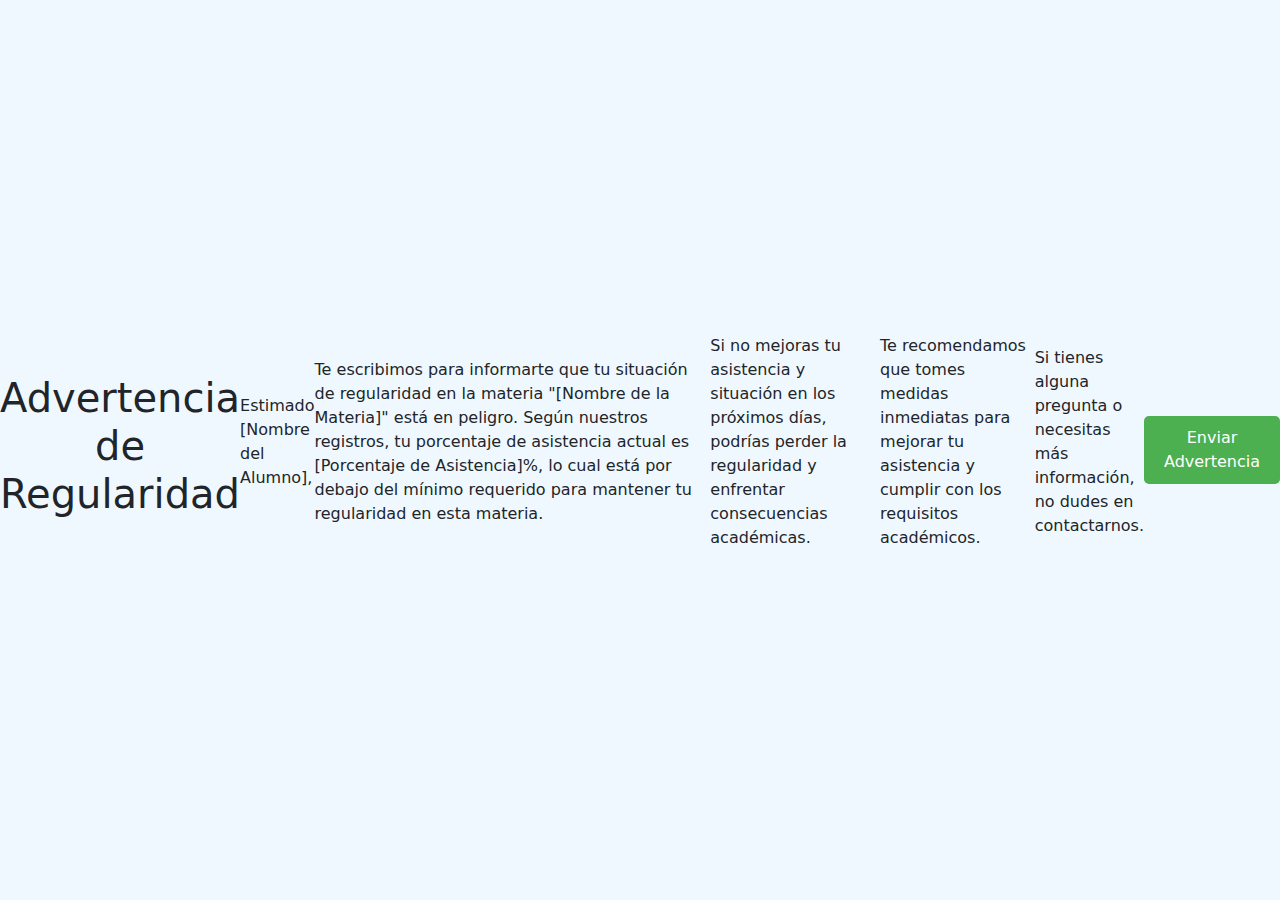
==== pages/advertenciaRegularidad.html @ 2aa4502c "Creando Archivos" ====
<!DOCTYPE html>
<html>
<head>
  <title>Advertencia de Regularidad</title>
  <link rel="stylesheet" type="text/css" href="/bootstrap-5.3.0-dist/css/bootstrap.css">
  <link rel="stylesheet" type="text/css" href="/style/style.css"> 
</head>
<body>
  <h1>Advertencia de Regularidad</h1>
  <p>Estimado [Nombre del Alumno],</p>
  <p>Te escribimos para informarte que tu situación de regularidad en la materia "[Nombre de la Materia]" está en peligro. Según nuestros registros, tu porcentaje de asistencia actual es [Porcentaje de Asistencia]%, lo cual está por debajo del mínimo requerido para mantener tu regularidad en esta materia.</p>
  <p>Si no mejoras tu asistencia y situación en los próximos días, podrías perder la regularidad y enfrentar consecuencias académicas.</p>
  <p>Te recomendamos que tomes medidas inmediatas para mejorar tu asistencia y cumplir con los requisitos académicos.</p>
  <p>Si tienes alguna pregunta o necesitas más información, no dudes en contactarnos.</p>
  <button onclick="enviarAdvertencia()">Enviar Advertencia</button>
  <script>
    function enviarAdvertencia() {
      // Aquí puedes agregar el código para enviar la advertencia al alumno, por ejemplo, a través de un formulario de contacto o una notificación.
      // También puedes redirigir al alumno a otra página con más información.
      alert("Advertencia enviada al alumno.");
      window.location.href = "otra_pagina.html"; // Reemplaza "otra_pagina.html" con la URL deseada.
    }
  </script>
</body>
</html>
---- style/style.css ----
/* Estilo general para centrar contenido */
body {
    display: flex;
    justify-content: center;
    align-items: center;
    height: 100vh;
    margin: 0;
    background-color: #f0f8ff; /* Color agua marina */
  }
  
  /* Estilo para campos de información */
  input[type="text"], input[type="password"], input[type="checkbox"], select {
    width: 100%;
    padding: 10px;
    margin: 5px 0;
    border: 1px solid #5ad1ef; 
    background-color: #5ad1ef; 
    border-radius: 5px;
  }
  
  /* Estilo para botones */
  button {
    padding: 10px 20px;
    background-color: #4caf50; /* Color verde */
    color: white;
    border: none;
    border-radius: 5px;
    cursor: pointer;
  }
  
  /* Estilo para listas y elementos de lista */
  ul {
    list-style: none;
    padding: 0;
  }
  
  /* Estilo para los elementos de la lista (por ejemplo, alumnos) */
  li {
    margin: 5px 0;
  }
  
  /* Estilo para los títulos de pantalla */
  h1 {
    text-align: center;
  }
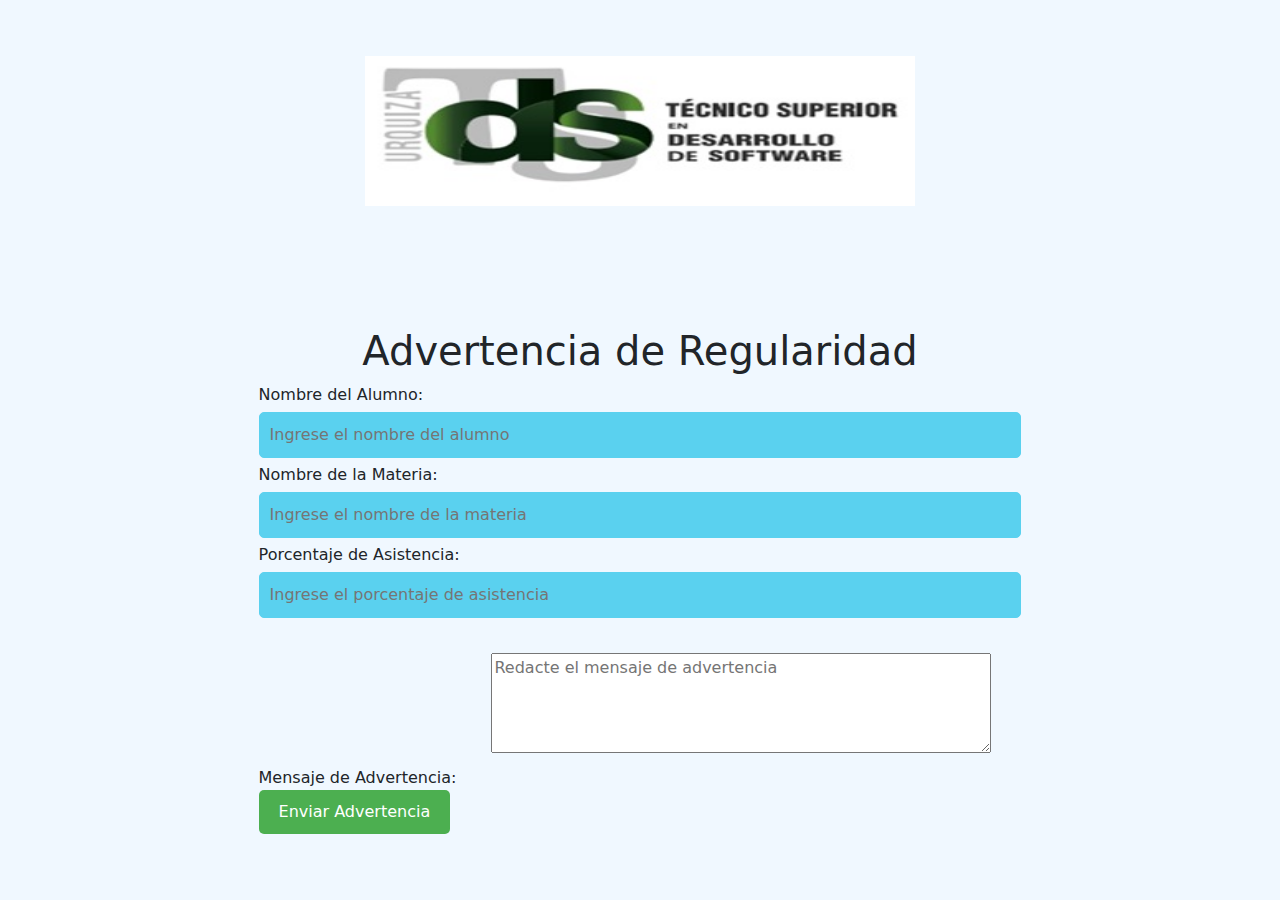
==== commit 1a67ca28: "Agregando contenido y estilizando" ====
--- a/pages/advertenciaRegularidad.html
+++ b/pages/advertenciaRegularidad.html
@@ -1,25 +1,32 @@
 <!DOCTYPE html>
 <html>
+
 <head>
   <title>Advertencia de Regularidad</title>
   <link rel="stylesheet" type="text/css" href="/bootstrap-5.3.0-dist/css/bootstrap.css">
-  <link rel="stylesheet" type="text/css" href="/style/style.css"> 
+  <link rel="stylesheet" type="text/css" href="/style/style.css">
 </head>
+
 <body>
-  <h1>Advertencia de Regularidad</h1>
-  <p>Estimado [Nombre del Alumno],</p>
-  <p>Te escribimos para informarte que tu situación de regularidad en la materia "[Nombre de la Materia]" está en peligro. Según nuestros registros, tu porcentaje de asistencia actual es [Porcentaje de Asistencia]%, lo cual está por debajo del mínimo requerido para mantener tu regularidad en esta materia.</p>
-  <p>Si no mejoras tu asistencia y situación en los próximos días, podrías perder la regularidad y enfrentar consecuencias académicas.</p>
-  <p>Te recomendamos que tomes medidas inmediatas para mejorar tu asistencia y cumplir con los requisitos académicos.</p>
-  <p>Si tienes alguna pregunta o necesitas más información, no dudes en contactarnos.</p>
-  <button onclick="enviarAdvertencia()">Enviar Advertencia</button>
-  <script>
-    function enviarAdvertencia() {
-      // Aquí puedes agregar el código para enviar la advertencia al alumno, por ejemplo, a través de un formulario de contacto o una notificación.
-      // También puedes redirigir al alumno a otra página con más información.
-      alert("Advertencia enviada al alumno.");
-      window.location.href = "otra_pagina.html"; // Reemplaza "otra_pagina.html" con la URL deseada.
-    }
-  </script>
+  <img src="/img/DS.jpg" alt="logoUrquiza" style="width: 550px; height: 150px;">
+  <div class="regularidad-container">
+    <h1>Advertencia de Regularidad</h1>
+    <form method="post" action="enviarAdvertencia.php">
+      <label for="nombreAlumno">Nombre del Alumno:</label>
+      <input type="text" name="nombreAlumno" placeholder="Ingrese el nombre del alumno"><br>
+
+      <label for="nombreMateria">Nombre de la Materia:</label>
+      <input type="text" name="nombreMateria" placeholder="Ingrese el nombre de la materia"><br>
+
+      <label for="porcentajeAsistencia">Porcentaje de Asistencia:</label>
+      <input type="text" name="porcentajeAsistencia" placeholder="Ingrese el porcentaje de asistencia"><br>
+
+      <label for="mensaje">Mensaje de Advertencia:</label>
+      <textarea name="mensaje" placeholder="Redacte el mensaje de advertencia"></textarea><br>
+
+      <button type="submit">Enviar Advertencia</button>
+    </form>
+  </div>
 </body>
-</html>
+
+</html>--- a/style/style.css
+++ b/style/style.css
@@ -5,7 +5,8 @@
     align-items: center;
     height: 100vh;
     margin: 0;
-    background-color: #f0f8ff; /* Color agua marina */
+    background-color: #f0f8ff; 
+    flex-wrap: wrap;
   }
   
   /* Estilo para campos de información */
@@ -43,4 +44,11 @@
   h1 {
     text-align: center;
   }
-  +  textarea{
+    width: 500px;
+    height: 100px;
+    margin: 30px;
+  }
+  .regularidad-container{
+padding: 10px;
+  }